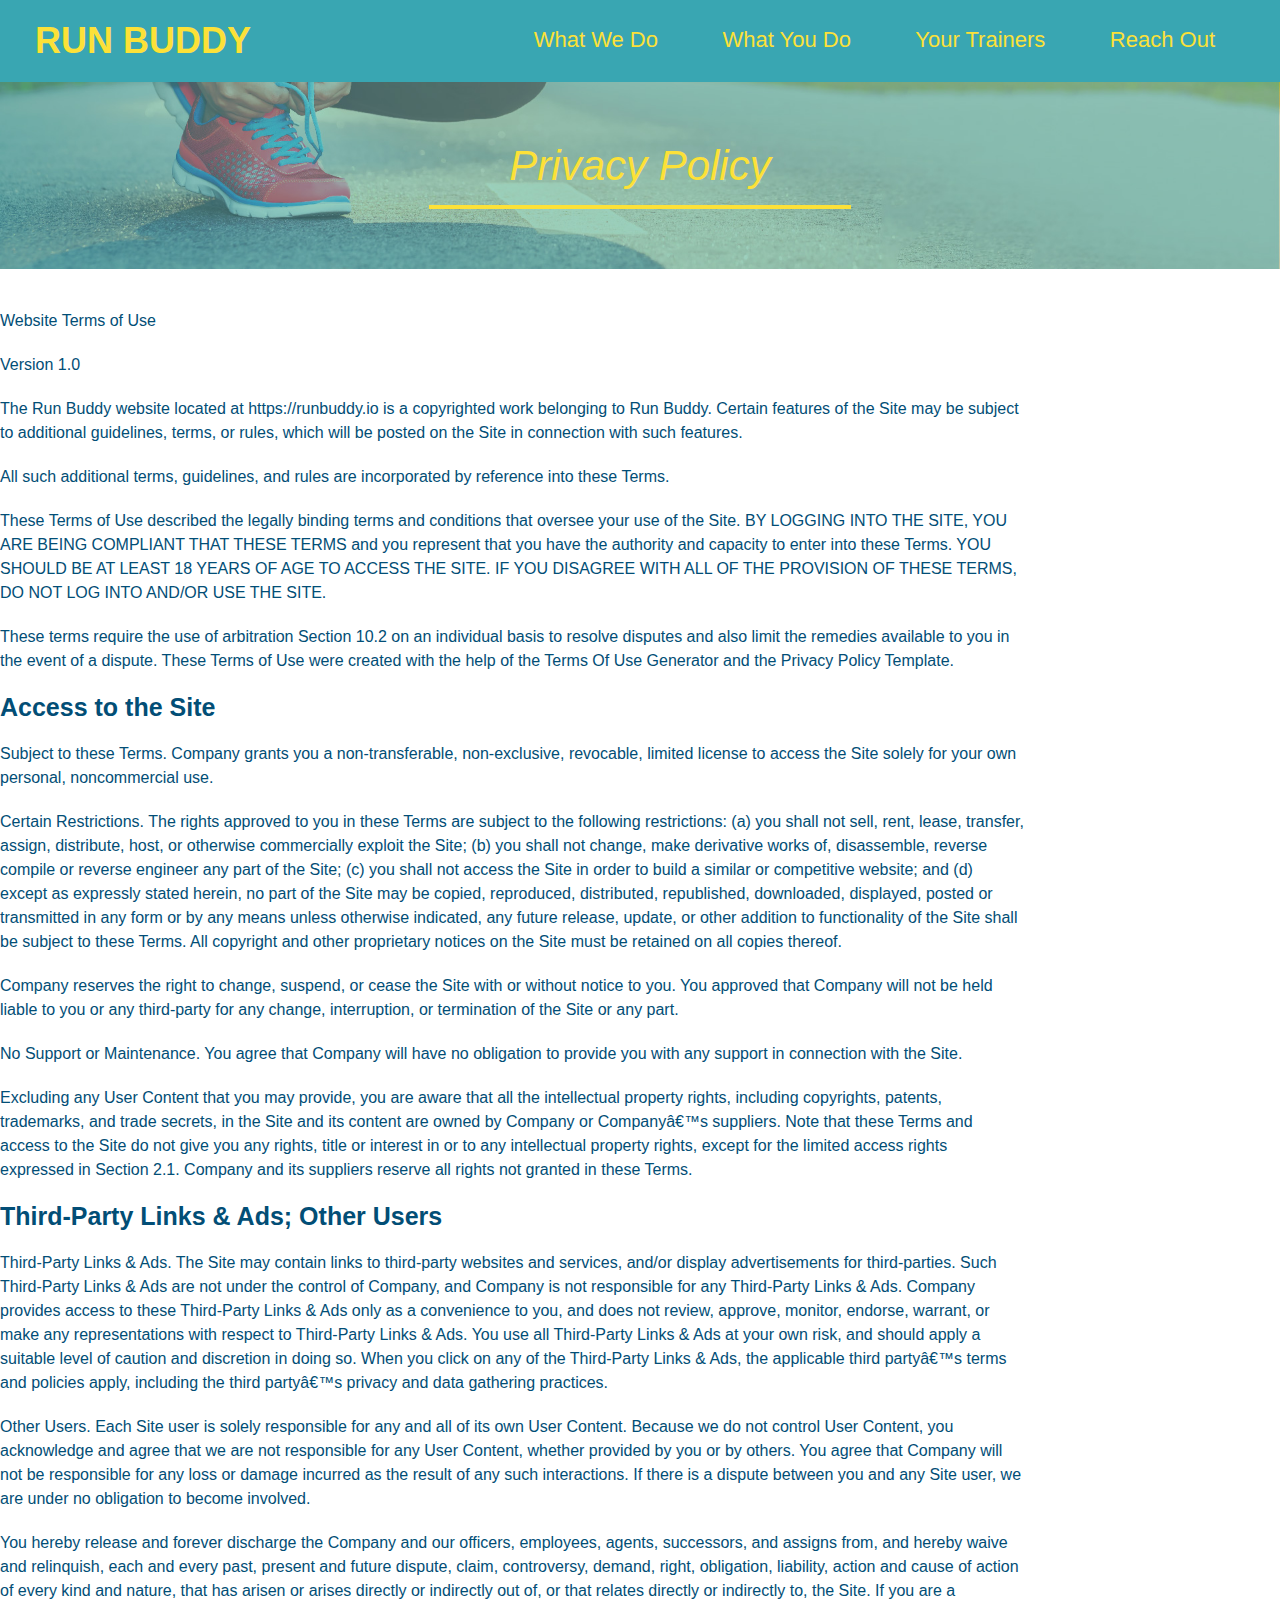
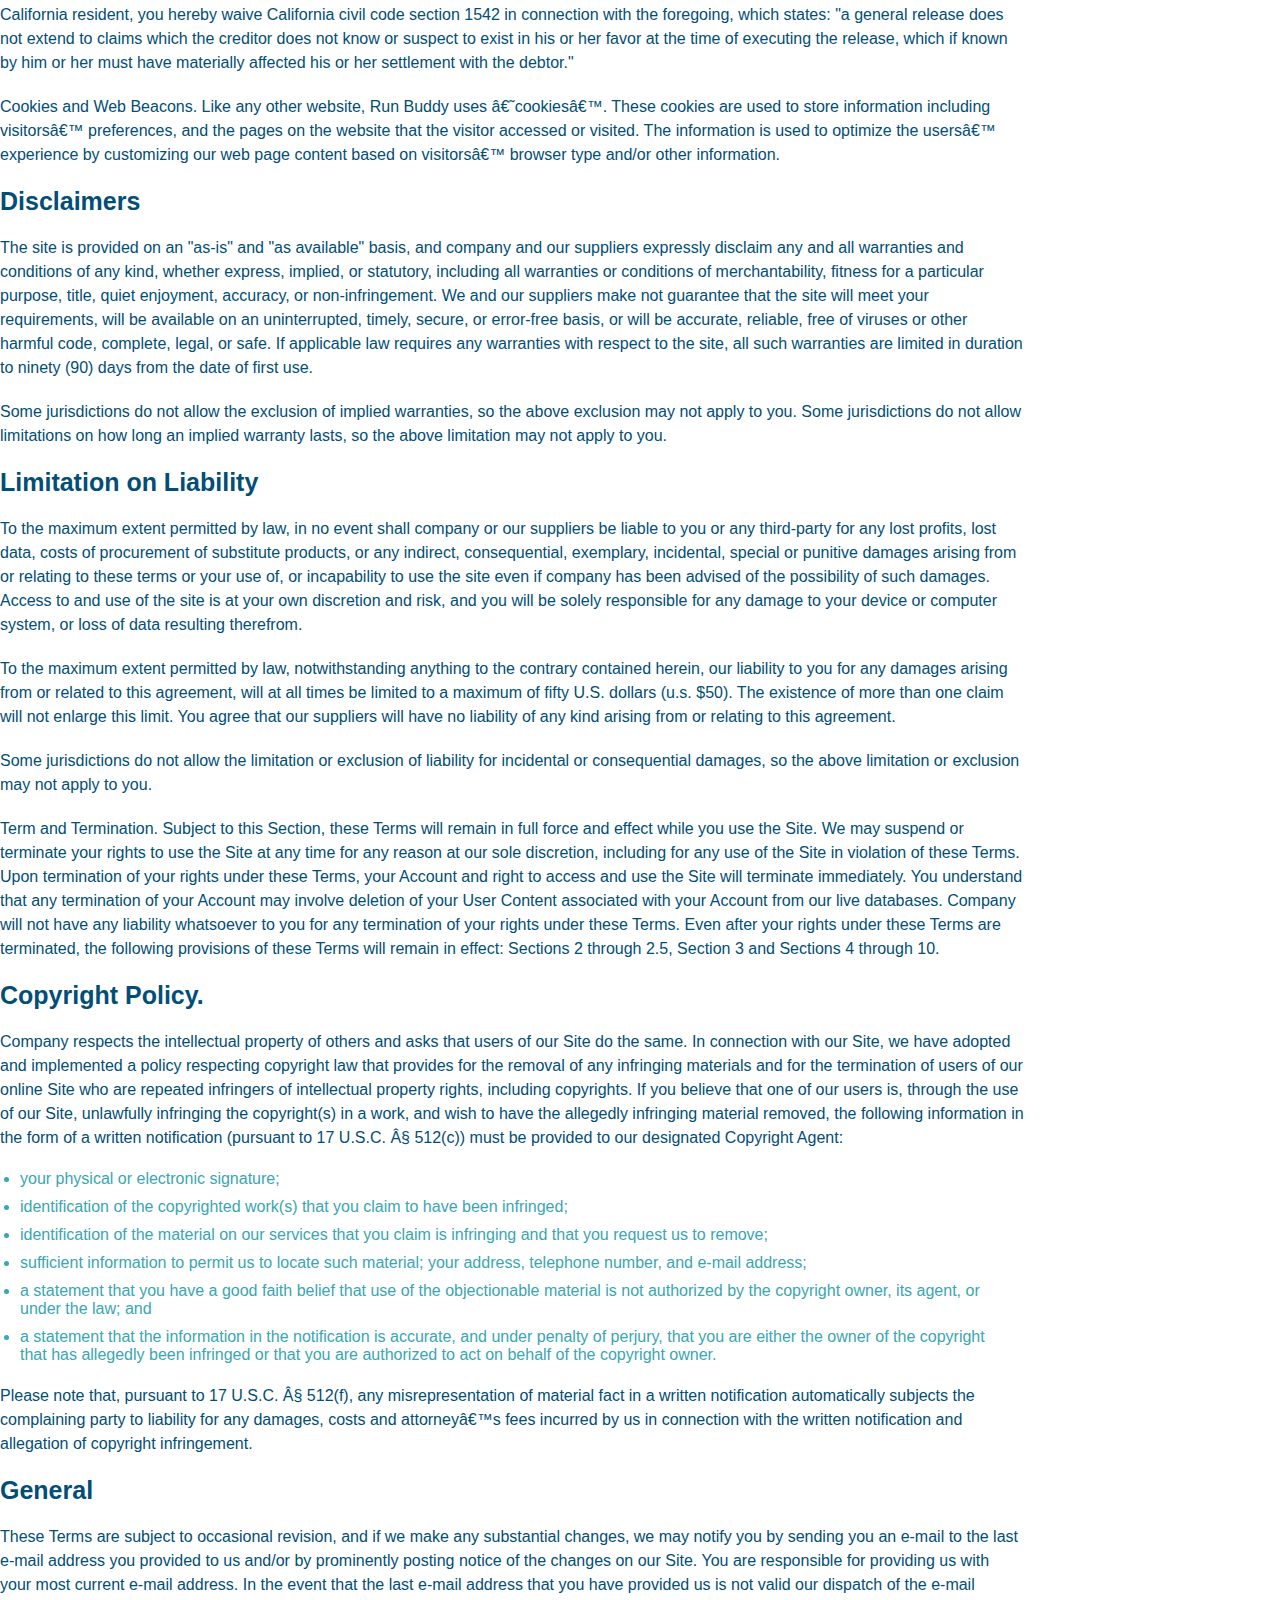
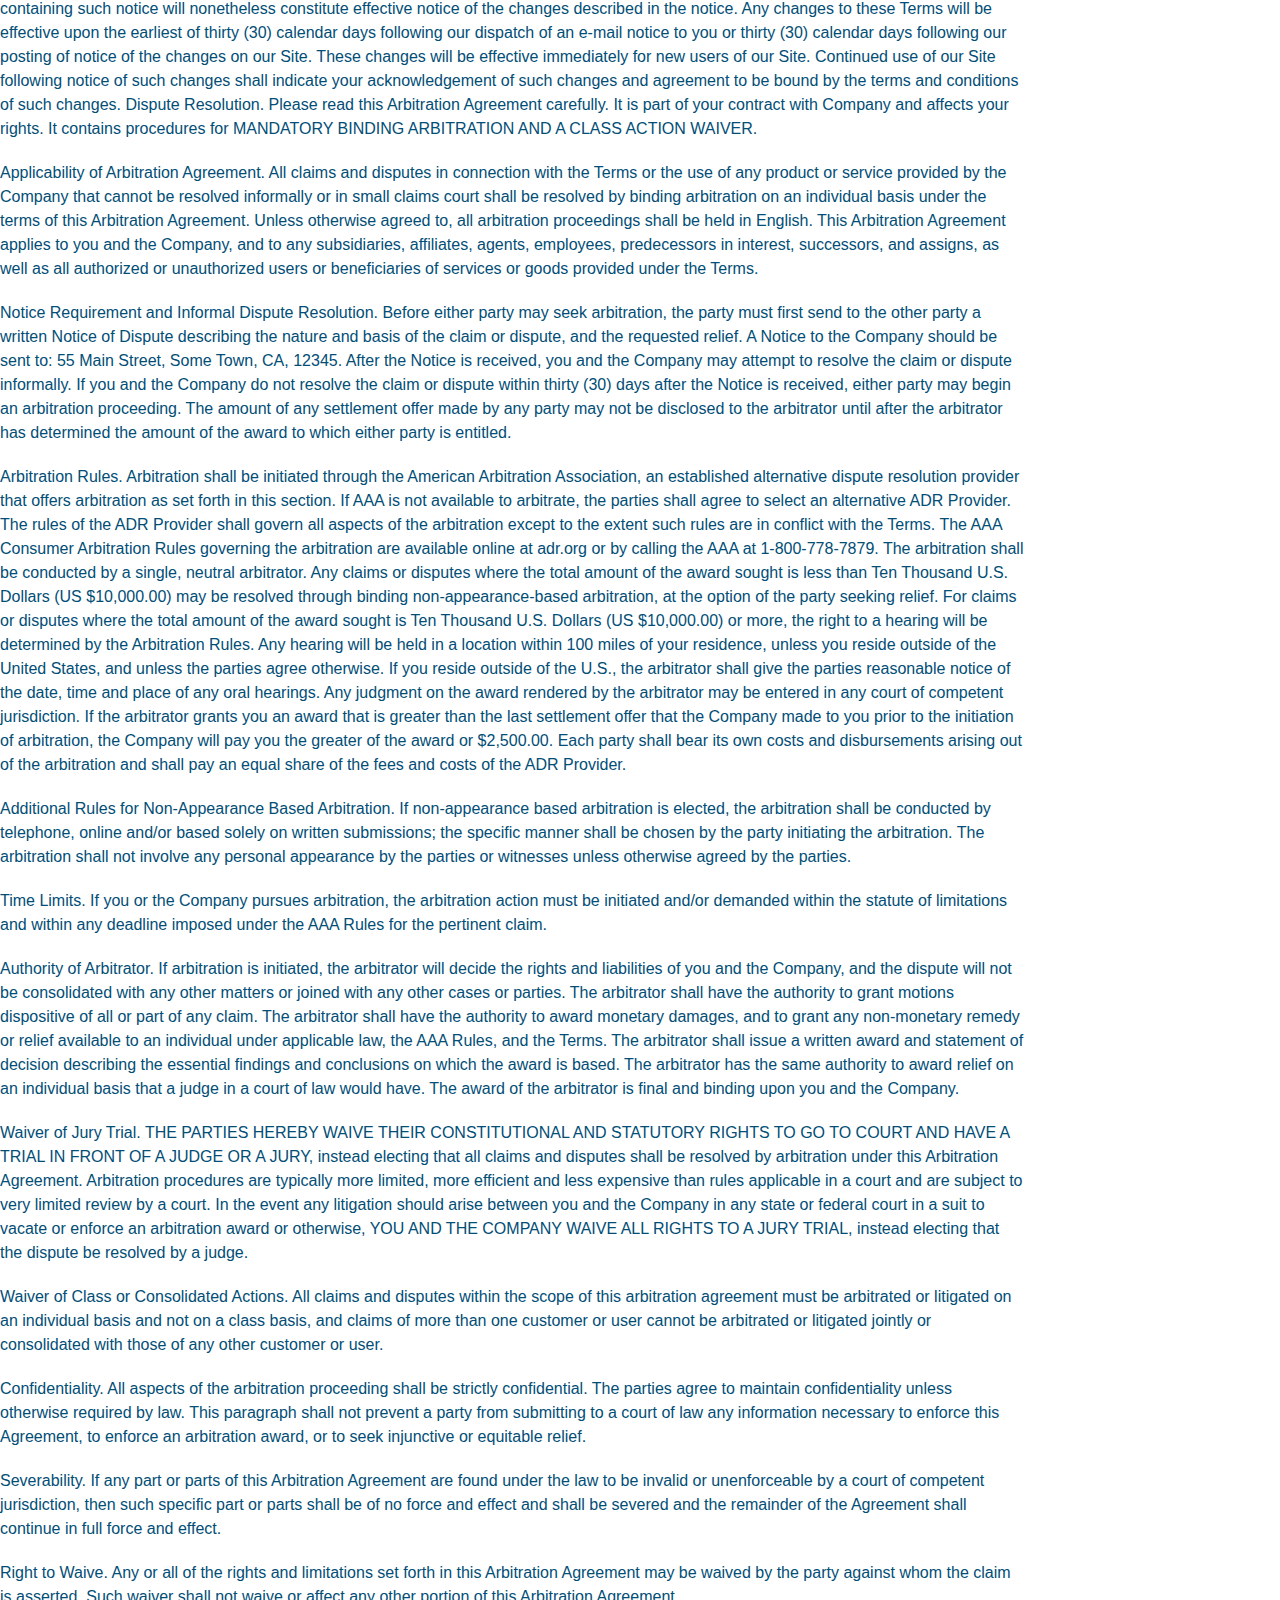
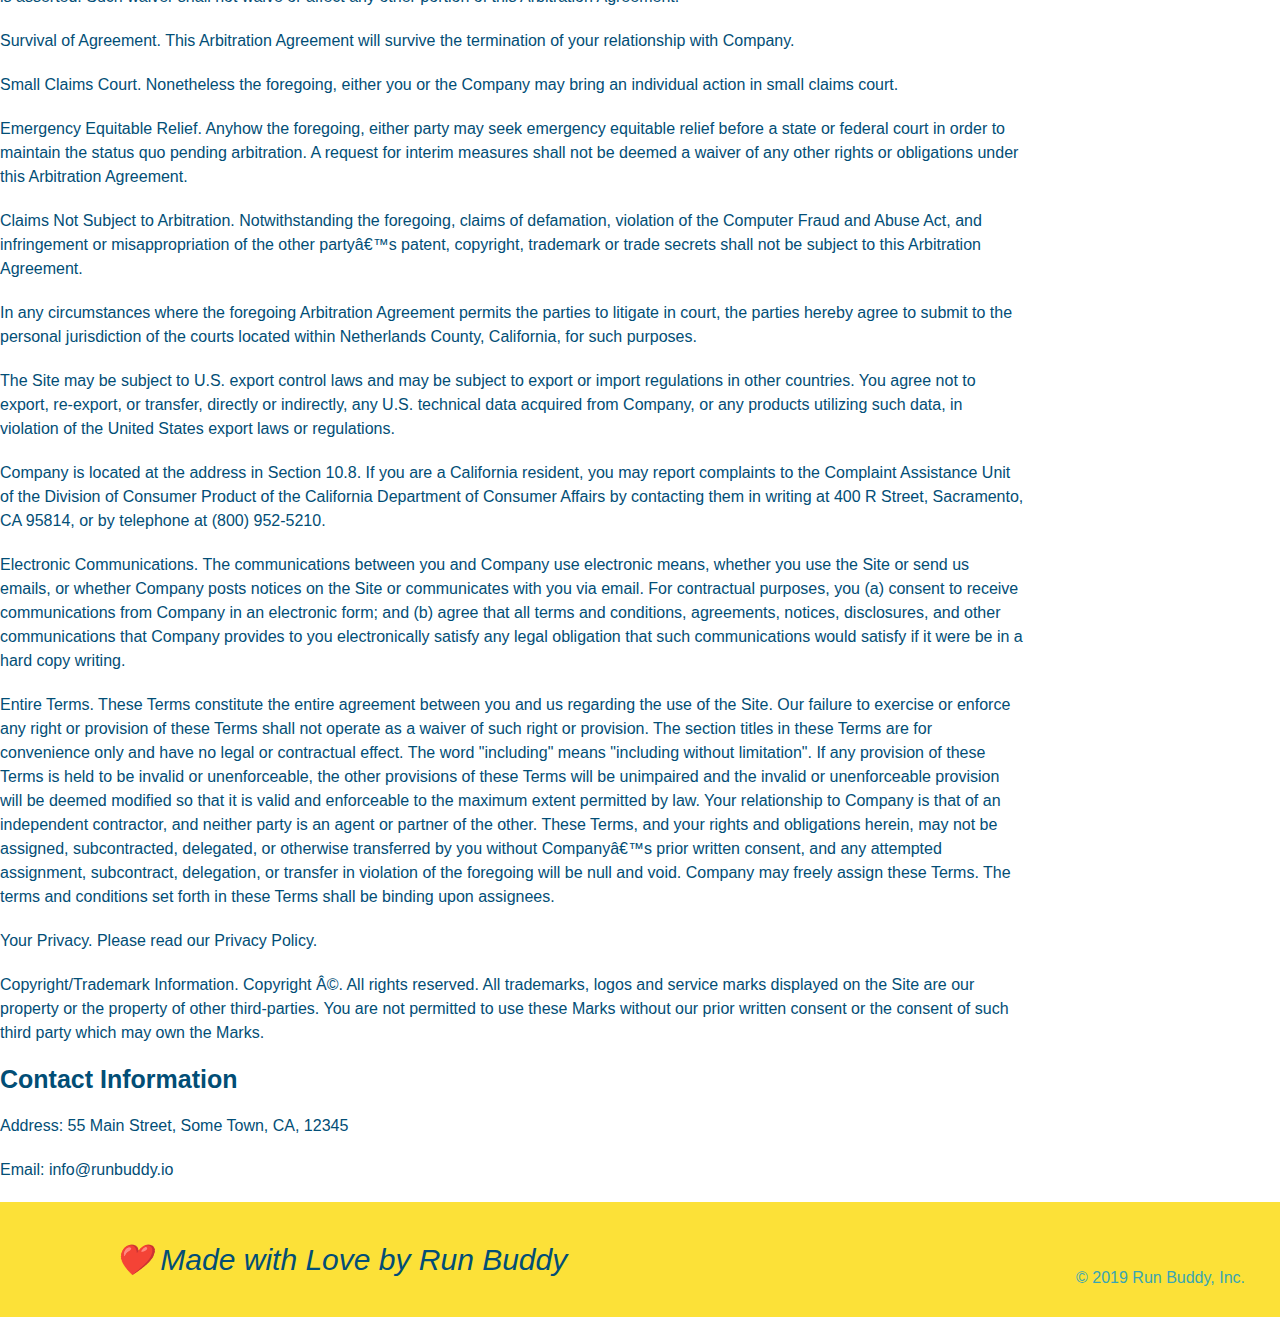
==== privacy-policy.html @ 930f4565 "privacy policy" ====
<!DOCTYPE html>
<html lang="en">
    <head>
        <Meta charset="UTF-8" />
        <title>Privacy Policy - Run Buddy</title>
    </head>
      <link rel="stylesheet" href="./assets/css/style.css" />
      <link rel="stylesheet" href="./assets/css/secondary-styles.css">
    <body>
   <!-- navigation -->
   <header>
    <h1>
        <a href="index.html">RUN BUDDY</a>
    </h1>
    <nav>
        <!-- unordered list element-->
        <ul>
            <!-- List item element-->
            <li>
                <!-- Anchor element -->
                <a href="./index.html#what-we-do">What We Do</a>
            </li>
            <li>
                <a href="./index.html#what-you-do">What You Do</a>
            </li>
            <li>
                <a href="./index.html#your-trainers">Your Trainers</a>
            </li>
            <li>
                <a href="./index.html#reach-out">Reach Out</a>
            </li>
        </ul>
    </nav>
    </header>
    <section class="hero hero-secondary">
        <h2 class="page-title">
            Privacy Policy
        </h2>
    </section>
    <article class="secondary-content">
        <p>
            Website Terms of Use
          </p>
    
          <p>
            Version 1.0
          </p>
    
          <p>
            The Run Buddy website located at https://runbuddy.io is a copyrighted work belonging to Run Buddy. Certain
            features of the Site may be subject to additional guidelines, terms, or rules, which will be posted on the Site
            in connection with such features.
          </p>
    
          <p>
            All such additional terms, guidelines, and rules are incorporated by reference into these Terms.
          </p>
    
          <p>
            These Terms of Use described the legally binding terms and conditions that oversee your use of the Site. BY
            LOGGING INTO THE SITE, YOU ARE BEING COMPLIANT THAT THESE TERMS and you represent that you have the authority
            and capacity to enter into these Terms. YOU SHOULD BE AT LEAST 18 YEARS OF AGE TO ACCESS THE SITE. IF YOU
            DISAGREE WITH ALL OF THE PROVISION OF THESE TERMS, DO NOT LOG INTO AND/OR USE THE SITE.
          </p>
    
          <p>
            These terms require the use of arbitration Section 10.2 on an individual basis to resolve disputes and also
            limit the remedies available to you in the event of a dispute. These Terms of Use were created with the help of
            the Terms Of Use Generator and the Privacy Policy Template.
          </p>
    
          <h3>
            Access to the Site
          </h3>
    
          <p>
            Subject to these Terms. Company grants you a non-transferable, non-exclusive, revocable, limited license to
            access the Site solely for your own personal, noncommercial use.
          </p>
    
          <p>
            Certain Restrictions. The rights approved to you in these Terms are subject to the following restrictions: (a)
            you shall not sell, rent, lease, transfer, assign, distribute, host, or otherwise commercially exploit the Site;
            (b) you shall not change, make derivative works of, disassemble, reverse compile or reverse engineer any part of
            the Site; (c) you shall not access the Site in order to build a similar or competitive website; and (d) except
            as expressly stated herein, no part of the Site may be copied, reproduced, distributed, republished, downloaded,
            displayed, posted or transmitted in any form or by any means unless otherwise indicated, any future release,
            update, or other addition to functionality of the Site shall be subject to these Terms. All copyright and other
            proprietary notices on the Site must be retained on all copies thereof.
          </p>
    
          <p>
            Company reserves the right to change, suspend, or cease the Site with or without notice to you. You approved
            that Company will not be held liable to you or any third-party for any change, interruption, or termination of
            the Site or any part.
          </p>
    
          <p>
            No Support or Maintenance. You agree that Company will have no obligation to provide you with any support in
            connection with the Site.
          </p>
    
          <p>
            Excluding any User Content that you may provide, you are aware that all the intellectual property rights,
            including copyrights, patents, trademarks, and trade secrets, in the Site and its content are owned by Company
            or Companyâ€™s suppliers. Note that these Terms and access to the Site do not give you any rights, title or
            interest in or to any intellectual property rights, except for the limited access rights expressed in Section
            2.1. Company and its suppliers reserve all rights not granted in these Terms.
          </p>
    
          <h3>
            Third-Party Links & Ads; Other Users
          </h3>
    
          <p>
            Third-Party Links & Ads. The Site may contain links to third-party websites and services, and/or display
            advertisements for third-parties. Such Third-Party Links & Ads are not under the control of Company, and Company
            is not responsible for any Third-Party Links & Ads. Company provides access to these Third-Party Links & Ads
            only as a convenience to you, and does not review, approve, monitor, endorse, warrant, or make any
            representations with respect to Third-Party Links & Ads. You use all Third-Party Links & Ads at your own risk,
            and should apply a suitable level of caution and discretion in doing so. When you click on any of the
            Third-Party Links & Ads, the applicable third partyâ€™s terms and policies apply, including the third partyâ€™s
            privacy and data gathering practices.
          </p>
    
          <p>
            Other Users. Each Site user is solely responsible for any and all of its own User Content. Because we do not
            control User Content, you acknowledge and agree that we are not responsible for any User Content, whether
            provided by you or by others. You agree that Company will not be responsible for any loss or damage incurred as
            the result of any such interactions. If there is a dispute between you and any Site user, we are under no
            obligation to become involved.
          </p>
    
          <p>
            You hereby release and forever discharge the Company and our officers, employees, agents, successors, and
            assigns from, and hereby waive and relinquish, each and every past, present and future dispute, claim,
            controversy, demand, right, obligation, liability, action and cause of action of every kind and nature, that has
            arisen or arises directly or indirectly out of, or that relates directly or indirectly to, the Site. If you are
            a California resident, you hereby waive California civil code section 1542 in connection with the foregoing,
            which states: "a general release does not extend to claims which the creditor does not know or suspect to exist
            in his or her favor at the time of executing the release, which if known by him or her must have materially
            affected his or her settlement with the debtor."
          </p>
    
          <p>
            Cookies and Web Beacons. Like any other website, Run Buddy uses â€˜cookiesâ€™. These cookies are used to store
            information including visitorsâ€™ preferences, and the pages on the website that the visitor accessed or visited.
            The information is used to optimize the usersâ€™ experience by customizing our web page content based on visitorsâ€™
            browser type and/or other information.
          </p>
    
          <h3>
            Disclaimers
          </h3>
    
          <p>
            The site is provided on an "as-is" and "as available" basis, and company and our suppliers expressly disclaim
            any and all warranties and conditions of any kind, whether express, implied, or statutory, including all
            warranties or conditions of merchantability, fitness for a particular purpose, title, quiet enjoyment, accuracy,
            or non-infringement. We and our suppliers make not guarantee that the site will meet your requirements, will be
            available on an uninterrupted, timely, secure, or error-free basis, or will be accurate, reliable, free of
            viruses or other harmful code, complete, legal, or safe. If applicable law requires any warranties with respect
            to the site, all such warranties are limited in duration to ninety (90) days from the date of first use.
          </p>
    
          <p>
            Some jurisdictions do not allow the exclusion of implied warranties, so the above exclusion may not apply to
            you. Some jurisdictions do not allow limitations on how long an implied warranty lasts, so the above limitation
            may not apply to you.
          </p>
    
          <h3>
            Limitation on Liability
          </h3>
    
          <p>
            To the maximum extent permitted by law, in no event shall company or our suppliers be liable to you or any
            third-party for any lost profits, lost data, costs of procurement of substitute products, or any indirect,
            consequential, exemplary, incidental, special or punitive damages arising from or relating to these terms or
            your use of, or incapability to use the site even if company has been advised of the possibility of such
            damages. Access to and use of the site is at your own discretion and risk, and you will be solely responsible
            for any damage to your device or computer system, or loss of data resulting therefrom.
          </p>
    
          <p>
            To the maximum extent permitted by law, notwithstanding anything to the contrary contained herein, our liability
            to you for any damages arising from or related to this agreement, will at all times be limited to a maximum of
            fifty U.S. dollars (u.s. $50). The existence of more than one claim will not enlarge this limit. You agree that
            our suppliers will have no liability of any kind arising from or relating to this agreement.
          </p>
    
          <p>
            Some jurisdictions do not allow the limitation or exclusion of liability for incidental or consequential
            damages, so the above limitation or exclusion may not apply to you.
          </p>
    
          <p>
            Term and Termination. Subject to this Section, these Terms will remain in full force and effect while you use
            the Site. We may suspend or terminate your rights to use the Site at any time for any reason at our sole
            discretion, including for any use of the Site in violation of these Terms. Upon termination of your rights under
            these Terms, your Account and right to access and use the Site will terminate immediately. You understand that
            any termination of your Account may involve deletion of your User Content associated with your Account from our
            live databases. Company will not have any liability whatsoever to you for any termination of your rights under
            these Terms. Even after your rights under these Terms are terminated, the following provisions of these Terms
            will remain in effect: Sections 2 through 2.5, Section 3 and Sections 4 through 10.
          </p>
    
          <h3>
            Copyright Policy.
          </h3>
    
          <p>
            Company respects the intellectual property of others and asks that users of our Site do the same. In connection
            with our Site, we have adopted and implemented a policy respecting copyright law that provides for the removal
            of any infringing materials and for the termination of users of our online Site who are repeated infringers of
            intellectual property rights, including copyrights. If you believe that one of our users is, through the use of
            our Site, unlawfully infringing the copyright(s) in a work, and wish to have the allegedly infringing material
            removed, the following information in the form of a written notification (pursuant to 17 U.S.C. Â§ 512(c)) must
            be provided to our designated Copyright Agent:
          </p>
    
          <ul>
            <li>
              your physical or electronic signature;
            </li>
            <li>
              identification of the copyrighted work(s) that you claim to have been infringed;
            </li>
            <li>
              identification of the material on our services that you claim is infringing and that you request us to remove;
            </li>
            <li>
              sufficient information to permit us to locate such material; your address, telephone number, and e-mail
              address;
            </li>
            <li>
              a statement that you have a good faith belief that use of the objectionable material is not authorized by the
              copyright owner, its agent, or under the law; and
            </li>
            <li>
              a statement that the information in the notification is accurate, and under penalty of perjury, that you are
              either the owner of the copyright that has allegedly been infringed or that you are authorized to act on
              behalf of the copyright owner.
            </li>
          </ul>
    
          <p>
            Please note that, pursuant to 17 U.S.C. Â§ 512(f), any misrepresentation of material fact in a written
            notification automatically subjects the complaining party to liability for any damages, costs and attorneyâ€™s
            fees incurred by us in connection with the written notification and allegation of copyright infringement.
          </p>
    
          <h3>
            General
          </h3>
    
          <p>
            These Terms are subject to occasional revision, and if we make any substantial changes, we may notify you by
            sending you an e-mail to the last e-mail address you provided to us and/or by prominently posting notice of the
            changes on our Site. You are responsible for providing us with your most current e-mail address. In the event
            that the last e-mail address that you have provided us is not valid our dispatch of the e-mail containing such
            notice will nonetheless constitute effective notice of the changes described in the notice. Any changes to these
            Terms will be effective upon the earliest of thirty (30) calendar days following our dispatch of an e-mail
            notice to you or thirty (30) calendar days following our posting of notice of the changes on our Site. These
            changes will be effective immediately for new users of our Site. Continued use of our Site following notice of
            such changes shall indicate your acknowledgement of such changes and agreement to be bound by the terms and
            conditions of such changes. Dispute Resolution. Please read this Arbitration Agreement carefully. It is part of
            your contract with Company and affects your rights. It contains procedures for MANDATORY BINDING ARBITRATION AND
            A CLASS ACTION WAIVER.
          </p>
    
          <p>
            Applicability of Arbitration Agreement. All claims and disputes in connection with the Terms or the use of any
            product or service provided by the Company that cannot be resolved informally or in small claims court shall be
            resolved by binding arbitration on an individual basis under the terms of this Arbitration Agreement. Unless
            otherwise agreed to, all arbitration proceedings shall be held in English. This Arbitration Agreement applies to
            you and the Company, and to any subsidiaries, affiliates, agents, employees, predecessors in interest,
            successors, and assigns, as well as all authorized or unauthorized users or beneficiaries of services or goods
            provided under the Terms.
          </p>
    
          <p>
            Notice Requirement and Informal Dispute Resolution. Before either party may seek arbitration, the party must
            first send to the other party a written Notice of Dispute describing the nature and basis of the claim or
            dispute, and the requested relief. A Notice to the Company should be sent to: 55 Main Street, Some Town, CA,
            12345. After the Notice is received, you and the Company may attempt to resolve the claim or dispute informally.
            If you and the Company do not resolve the claim or dispute within thirty (30) days after the Notice is received,
            either party may begin an arbitration proceeding. The amount of any settlement offer made by any party may not
            be disclosed to the arbitrator until after the arbitrator has determined the amount of the award to which either
            party is entitled.
          </p>
    
          <p>
            Arbitration Rules. Arbitration shall be initiated through the American Arbitration Association, an established
            alternative dispute resolution provider that offers arbitration as set forth in this section. If AAA is not
            available to arbitrate, the parties shall agree to select an alternative ADR Provider. The rules of the ADR
            Provider shall govern all aspects of the arbitration except to the extent such rules are in conflict with the
            Terms. The AAA Consumer Arbitration Rules governing the arbitration are available online at adr.org or by
            calling the AAA at 1-800-778-7879. The arbitration shall be conducted by a single, neutral arbitrator. Any
            claims or disputes where the total amount of the award sought is less than Ten Thousand U.S. Dollars (US
            $10,000.00) may be resolved through binding non-appearance-based arbitration, at the option of the party seeking
            relief. For claims or disputes where the total amount of the award sought is Ten Thousand U.S. Dollars (US
            $10,000.00) or more, the right to a hearing will be determined by the Arbitration Rules. Any hearing will be
            held in a location within 100 miles of your residence, unless you reside outside of the United States, and
            unless the parties agree otherwise. If you reside outside of the U.S., the arbitrator shall give the parties
            reasonable notice of the date, time and place of any oral hearings. Any judgment on the award rendered by the
            arbitrator may be entered in any court of competent jurisdiction. If the arbitrator grants you an award that is
            greater than the last settlement offer that the Company made to you prior to the initiation of arbitration, the
            Company will pay you the greater of the award or $2,500.00. Each party shall bear its own costs and
            disbursements arising out of the arbitration and shall pay an equal share of the fees and costs of the ADR
            Provider.
          </p>
    
          <p>
            Additional Rules for Non-Appearance Based Arbitration. If non-appearance based arbitration is elected, the
            arbitration shall be conducted by telephone, online and/or based solely on written submissions; the specific
            manner shall be chosen by the party initiating the arbitration. The arbitration shall not involve any personal
            appearance by the parties or witnesses unless otherwise agreed by the parties.
          </p>
    
          <p>
            Time Limits. If you or the Company pursues arbitration, the arbitration action must be initiated and/or demanded
            within the statute of limitations and within any deadline imposed under the AAA Rules for the pertinent claim.
          </p>
    
          <p>
            Authority of Arbitrator. If arbitration is initiated, the arbitrator will decide the rights and liabilities of
            you and the Company, and the dispute will not be consolidated with any other matters or joined with any other
            cases or parties. The arbitrator shall have the authority to grant motions dispositive of all or part of any
            claim. The arbitrator shall have the authority to award monetary damages, and to grant any non-monetary remedy
            or relief available to an individual under applicable law, the AAA Rules, and the Terms. The arbitrator shall
            issue a written award and statement of decision describing the essential findings and conclusions on which the
            award is based. The arbitrator has the same authority to award relief on an individual basis that a judge in a
            court of law would have. The award of the arbitrator is final and binding upon you and the Company.
          </p>
    
          <p>
            Waiver of Jury Trial. THE PARTIES HEREBY WAIVE THEIR CONSTITUTIONAL AND STATUTORY RIGHTS TO GO TO COURT AND HAVE
            A TRIAL IN FRONT OF A JUDGE OR A JURY, instead electing that all claims and disputes shall be resolved by
            arbitration under this Arbitration Agreement. Arbitration procedures are typically more limited, more efficient
            and less expensive than rules applicable in a court and are subject to very limited review by a court. In the
            event any litigation should arise between you and the Company in any state or federal court in a suit to vacate
            or enforce an arbitration award or otherwise, YOU AND THE COMPANY WAIVE ALL RIGHTS TO A JURY TRIAL, instead
            electing that the dispute be resolved by a judge.
          </p>
    
          <p>
            Waiver of Class or Consolidated Actions. All claims and disputes within the scope of this arbitration agreement
            must be arbitrated or litigated on an individual basis and not on a class basis, and claims of more than one
            customer or user cannot be arbitrated or litigated jointly or consolidated with those of any other customer or
            user.
          </p>
    
          <p>
            Confidentiality. All aspects of the arbitration proceeding shall be strictly confidential. The parties agree to
            maintain confidentiality unless otherwise required by law. This paragraph shall not prevent a party from
            submitting to a court of law any information necessary to enforce this Agreement, to enforce an arbitration
            award, or to seek injunctive or equitable relief.
          </p>
    
          <p>
            Severability. If any part or parts of this Arbitration Agreement are found under the law to be invalid or
            unenforceable by a court of competent jurisdiction, then such specific part or parts shall be of no force and
            effect and shall be severed and the remainder of the Agreement shall continue in full force and effect.
          </p>
    
          <p>
            Right to Waive. Any or all of the rights and limitations set forth in this Arbitration Agreement may be waived
            by the party against whom the claim is asserted. Such waiver shall not waive or affect any other portion of this
            Arbitration Agreement.
          </p>
    
          <p>
            Survival of Agreement. This Arbitration Agreement will survive the termination of your relationship with
            Company.
          </p>
    
          <p>
            Small Claims Court. Nonetheless the foregoing, either you or the Company may bring an individual action in small
            claims court.
          </p>
    
          <p>
            Emergency Equitable Relief. Anyhow the foregoing, either party may seek emergency equitable relief before a
            state or federal court in order to maintain the status quo pending arbitration. A request for interim measures
            shall not be deemed a waiver of any other rights or obligations under this Arbitration Agreement.
          </p>
    
          <p>
            Claims Not Subject to Arbitration. Notwithstanding the foregoing, claims of defamation, violation of the
            Computer Fraud and Abuse Act, and infringement or misappropriation of the other partyâ€™s patent, copyright,
            trademark or trade secrets shall not be subject to this Arbitration Agreement.
          </p>
    
          <p>
            In any circumstances where the foregoing Arbitration Agreement permits the parties to litigate in court, the
            parties hereby agree to submit to the personal jurisdiction of the courts located within Netherlands County,
            California, for such purposes.
          </p>
    
          <p>
            The Site may be subject to U.S. export control laws and may be subject to export or import regulations in other
            countries. You agree not to export, re-export, or transfer, directly or indirectly, any U.S. technical data
            acquired from Company, or any products utilizing such data, in violation of the United States export laws or
            regulations.
          </p>
    
          <p>
            Company is located at the address in Section 10.8. If you are a California resident, you may report complaints
            to the Complaint Assistance Unit of the Division of Consumer Product of the California Department of Consumer
            Affairs by contacting them in writing at 400 R Street, Sacramento, CA 95814, or by telephone at (800) 952-5210.
          </p>
    
          <p>
            Electronic Communications. The communications between you and Company use electronic means, whether you use the
            Site or send us emails, or whether Company posts notices on the Site or communicates with you via email. For
            contractual purposes, you (a) consent to receive communications from Company in an electronic form; and (b)
            agree that all terms and conditions, agreements, notices, disclosures, and other communications that Company
            provides to you electronically satisfy any legal obligation that such communications would satisfy if it were be
            in a hard copy writing.
          </p>
    
          <p>
            Entire Terms. These Terms constitute the entire agreement between you and us regarding the use of the Site. Our
            failure to exercise or enforce any right or provision of these Terms shall not operate as a waiver of such right
            or provision. The section titles in these Terms are for convenience only and have no legal or contractual
            effect. The word "including" means "including without limitation". If any provision of these Terms is held to be
            invalid or unenforceable, the other provisions of these Terms will be unimpaired and the invalid or
            unenforceable provision will be deemed modified so that it is valid and enforceable to the maximum extent
            permitted by law. Your relationship to Company is that of an independent contractor, and neither party is an
            agent or partner of the other. These Terms, and your rights and obligations herein, may not be assigned,
            subcontracted, delegated, or otherwise transferred by you without Companyâ€™s prior written consent, and any
            attempted assignment, subcontract, delegation, or transfer in violation of the foregoing will be null and void.
            Company may freely assign these Terms. The terms and conditions set forth in these Terms shall be binding upon
            assignees.
          </p>
    
          <p>
            Your Privacy. Please read our Privacy Policy.
          </p>
    
          <p>
            Copyright/Trademark Information. Copyright Â©. All rights reserved. All trademarks, logos and service marks
            displayed on the Site are our property or the property of other third-parties. You are not permitted to use
            these Marks without our prior written consent or the consent of such third party which may own the Marks.
          </p>
    
          <h3>
            Contact Information
          </h3>
    
          <p>
            Address: 55 Main Street, Some Town, CA, 12345
          </p>
    
          <p>
            Email: info@runbuddy.io
          </p>
    </article>
     <!-- footer -->
     <footer>
        <h2>❤️ Made with Love by Run Buddy</h2>
        <div>
            <br />
            &copy; 2019 Run Buddy, Inc.
          </div>
    </footer>
    </body>
</html>
---- assets/css/style.css ----
* {
    margin: 0;
    padding: 0;
    box-sizing: border-box;
  }
body {
    /*body text color */
    color: #39a6b2;
    font-family: Helvetica, Arial, sans-serif;
  }
  /* apply styles to <header> */
header {
    padding: 20px 35px;
    background-color: #39a6b2;
  }
  header h1 {
    font-weight: bold;
    font-size: 36px;
    color: #fce138;
    margin: 0;
    display: inline;
  }
  
  header a {
    color: #fce138;
    text-decoration: none;
    color: #fce138;
  }
  header nav {
    float: right;
    margin: 7px 0;
  }
  header nav ul li {
    display: inline;
  }
  header nav ul li a {
    margin: 0 30px;
    font-weight: lighter;
    font-size: 22px;
  }
  footer {
    background: #fce138;
    width: 100%;
    padding: 40px 35px;
  }
  footer h2 {
    display: inline;
    color: #024e76;
    font-size: 30px;
    margin: 0;
  }
  footer div {
    float: right;
    line-height: 1.5;
    text-align: right;
  }
  footer a {
    color: #024e76;
  }
  section {
    padding: 60px;
  }
  /* Hero Style Start */
.hero {
  background-image: url("../images/hero-bg.jpeg");
  height: 600px;
  background-size: cover;
  background-position: center;
  position: relative;
}
.hero-form {
  background-color: #fce138;
  padding: 20px;
  width: 500px;
  color: #024e76;
  border: solid 3pix #024e76;
  position: absolute;
  bottom: 0px;
  right: 0px;
}
.hero-form h3 {
  font-size: 24px;
  margin: 0;
}
.hero-form p {
  margin: 5px 0 15px 0;
}
.form-input {
  border: 1px solid #024e76;
  display: block;
  padding: 7px 15px;
  font-size: 16px;
  color: #024e76;
  width: 100%;
  margin-bottom: 15px;
}
.hero-form label {
  margin: 0 5px;
}
.hero-form button {
  color: #fce138;
  background-color: #024e76;
  border: none;
  padding: 10px 20px;
  font-size: 16px;
}
/* HERO STYLES END */
.intro {
  text-align: center;
}
.intro p {
  line-height: 1.7;
  color: #39a6b2;
  width: 80%;
font-size: 20px;
margin: 0 auto;
}
.steps {
  text-align: center;
  background: #fce138;
}
.section-title {
  font-size: 55px;
  color: #024e76;
  margin-bottom: 35px;
  padding: 0 100px 20px 100px;
  display: inline-block;
  border-bottom: 3px solid;
}

.primary-border {
  border-color: #fce138;
}

.secondary-border {
  border-color: #39a6b2;
}
.steps div {
  margin-bottom: 80px;
}
.steps img {
  width: 15%;
  margin: 10px 0;
}
.steps h3 {
  color: #024e76;
  font-size: 46px;
  margin-top: 10px;
}
.steps p {
  color: #39a6b2;
  font-size: 23px;
}
.steps span{
  font-size: 38px;
}
.trainers {
  text-align: center;
}
.trainer {
  width: 900px;
  margin: 0 auto 30px auto;
  background: #024e76;
  color: #fce138;
  overflow: auto;
}
.trainer img {
  width: 35%;
  float: left;
}
.trainer-bio {
  padding: 35px;
  float: left;
  width: 65%;
}
.text-left {
  text-align: left;
}
.text-right {
  text-align: right;
}
.trainer-bio h3 {
  font-size: 32px;
  margin-bottom: 8px;

}
.trainer-bio h4 {
  font-weight: lighter;
  font-size: 26px;
  margin-bottom: 25px;
}
.trainer-bio p {
  font-size: 17px;
  line-height: 1.3;
}
/* REACH OUT STYLES START */
.contact {
  text-align: center;
  background-color: #024e76;
}
.contact h2 {
  color: #fce138;
}
.contact-info iframe {
  width: 400px;
  height: 400px;
}
.contact-info div {
  width: 410px;
  display: inline-block;
  vertical-align: top;
  text-align: left;
  margin: 30px 0 0 60px;
  color: white;
}
.contact-info h3 {
  color: #fce138;
  font-size: 32px;
}
.contact-info p, .contact-info address {
  margin: 20px 0;
  line-height: 1.5;
  font-size: 20px;
  font-style: normal;
}
.contact-info a {
  color: #fce138;
}
/* REACH OUT STYLES END */
---- assets/css/secondary-styles.css ----
.hero {
    background-position: bottom;
    height: auto;
    text-align: center;
    margin-bottom: 40px;
}
.page-title {
    color: #fce138;
}
    h2 {
    display: inline-block;
    border-bottom: 4px solid #fce138;
    padding: 0 80px 15px 80px;
    font-weight: normal;
    font-size: 42px;
    font-style: italic;
}
.secondary-content {
    width: 80%;
    margin:0;
    color: #024e76;
}
.secondary-content h3 {
    font-size: 25px;
    margin: 20px 0;
}
.secondary-content p {
    font-size: 16px;
    line-height: 1.5;
    margin: 20px 0;
}
.secondary-content ul{
    margin: 15px 20px;
}
.secondary-content li {
    color: #39a6b2;
    margin: 10px 0;
}
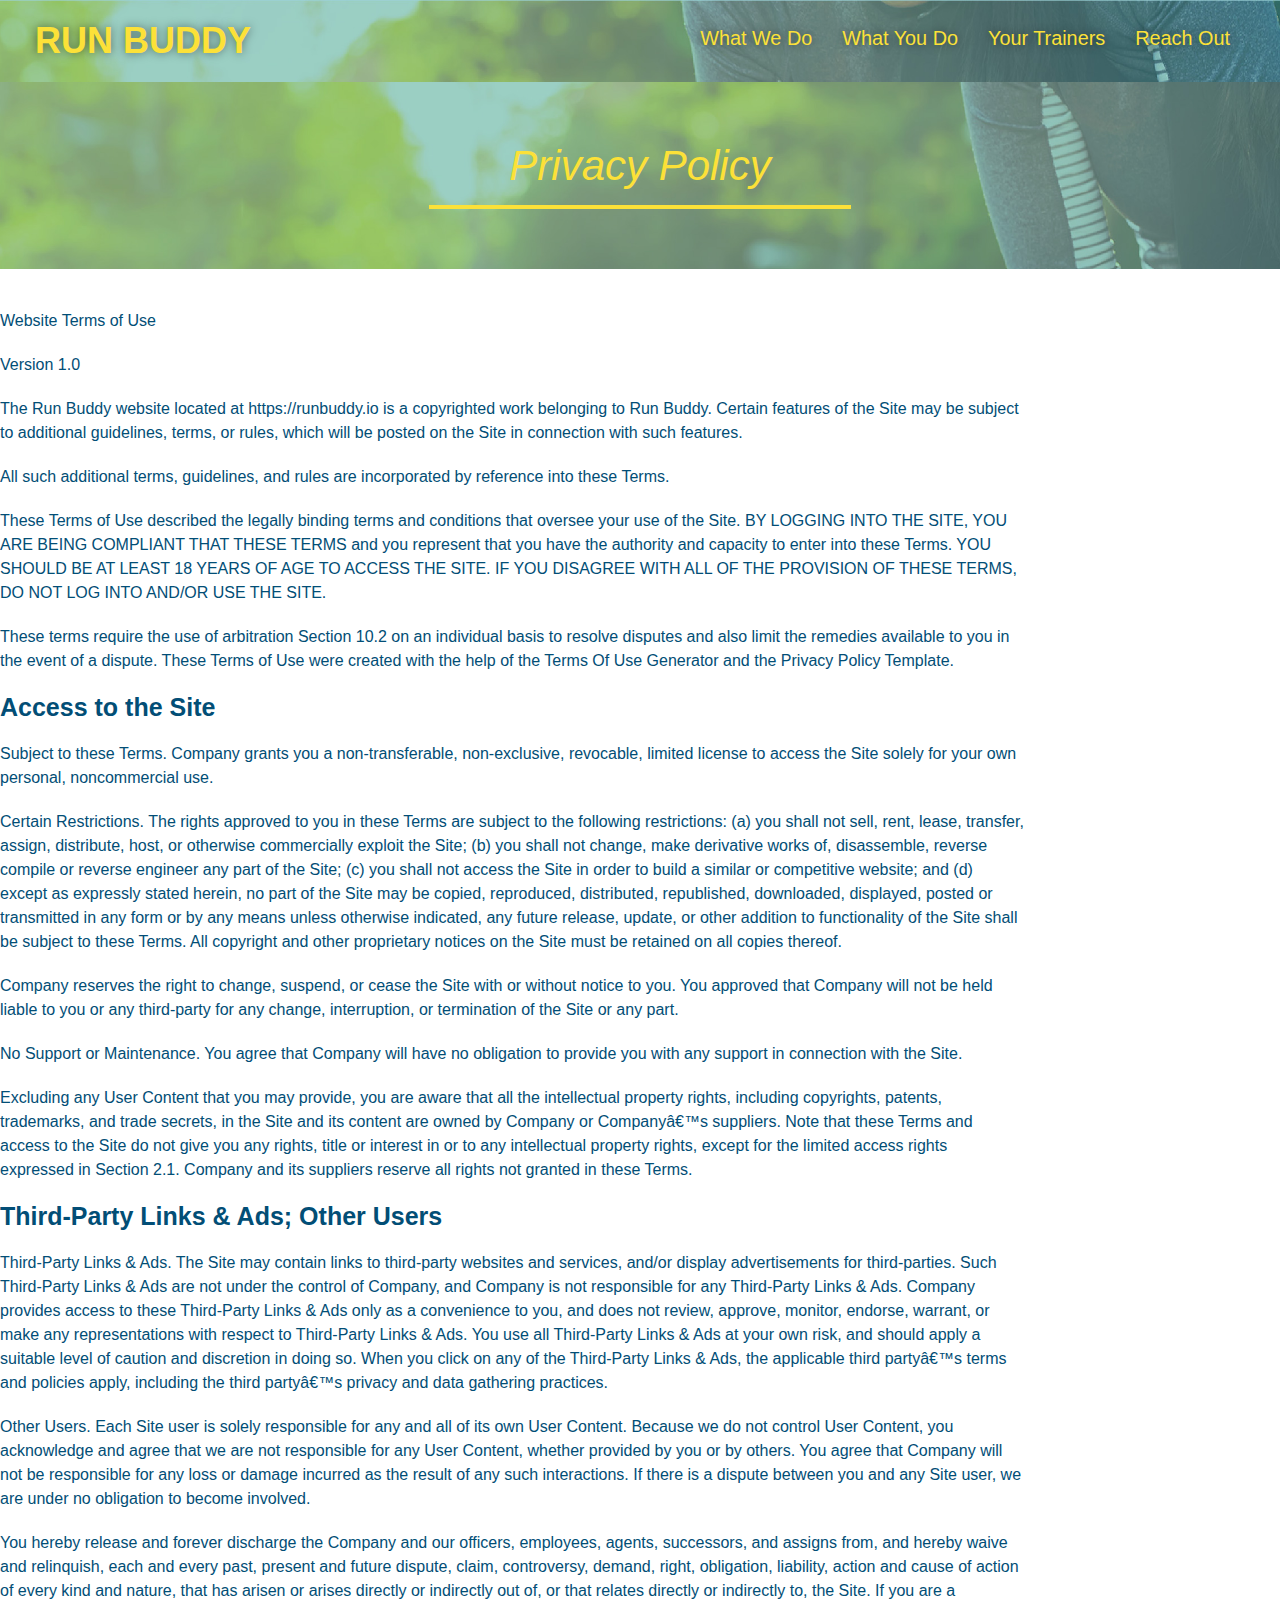
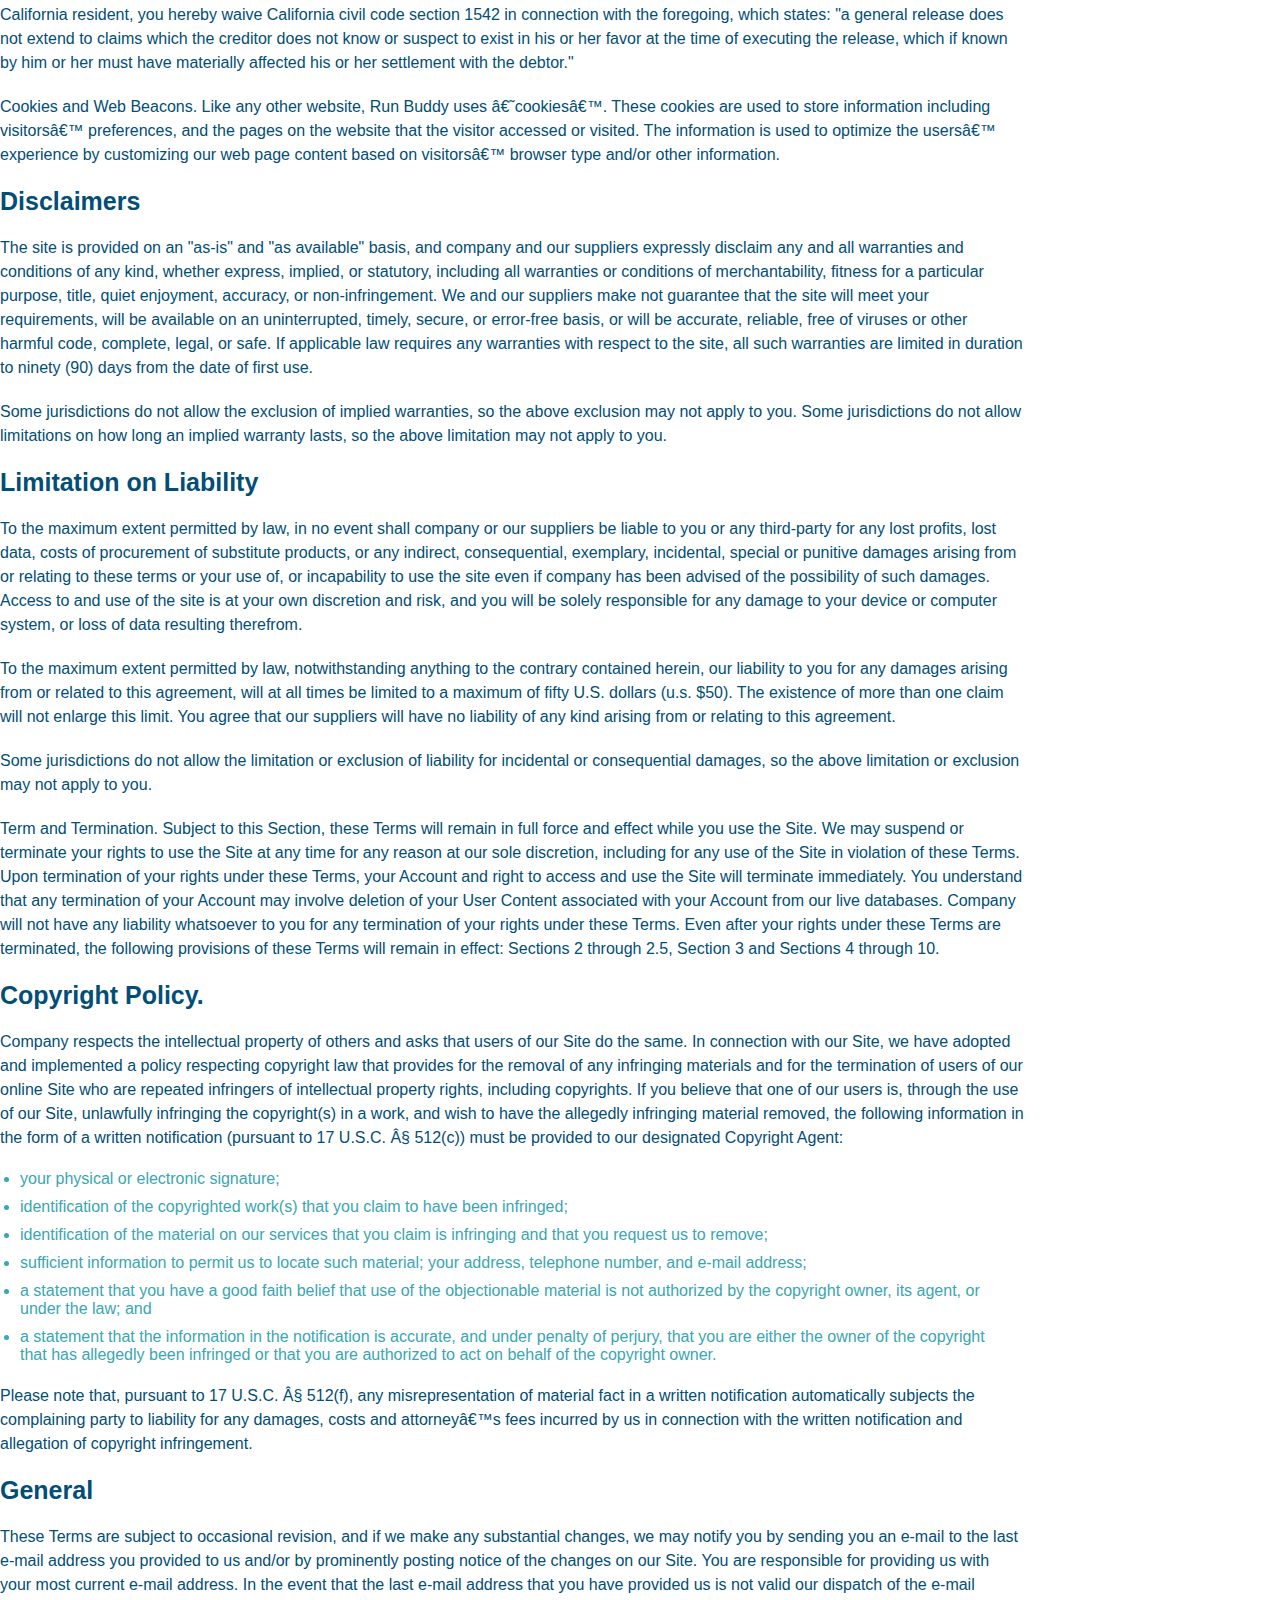
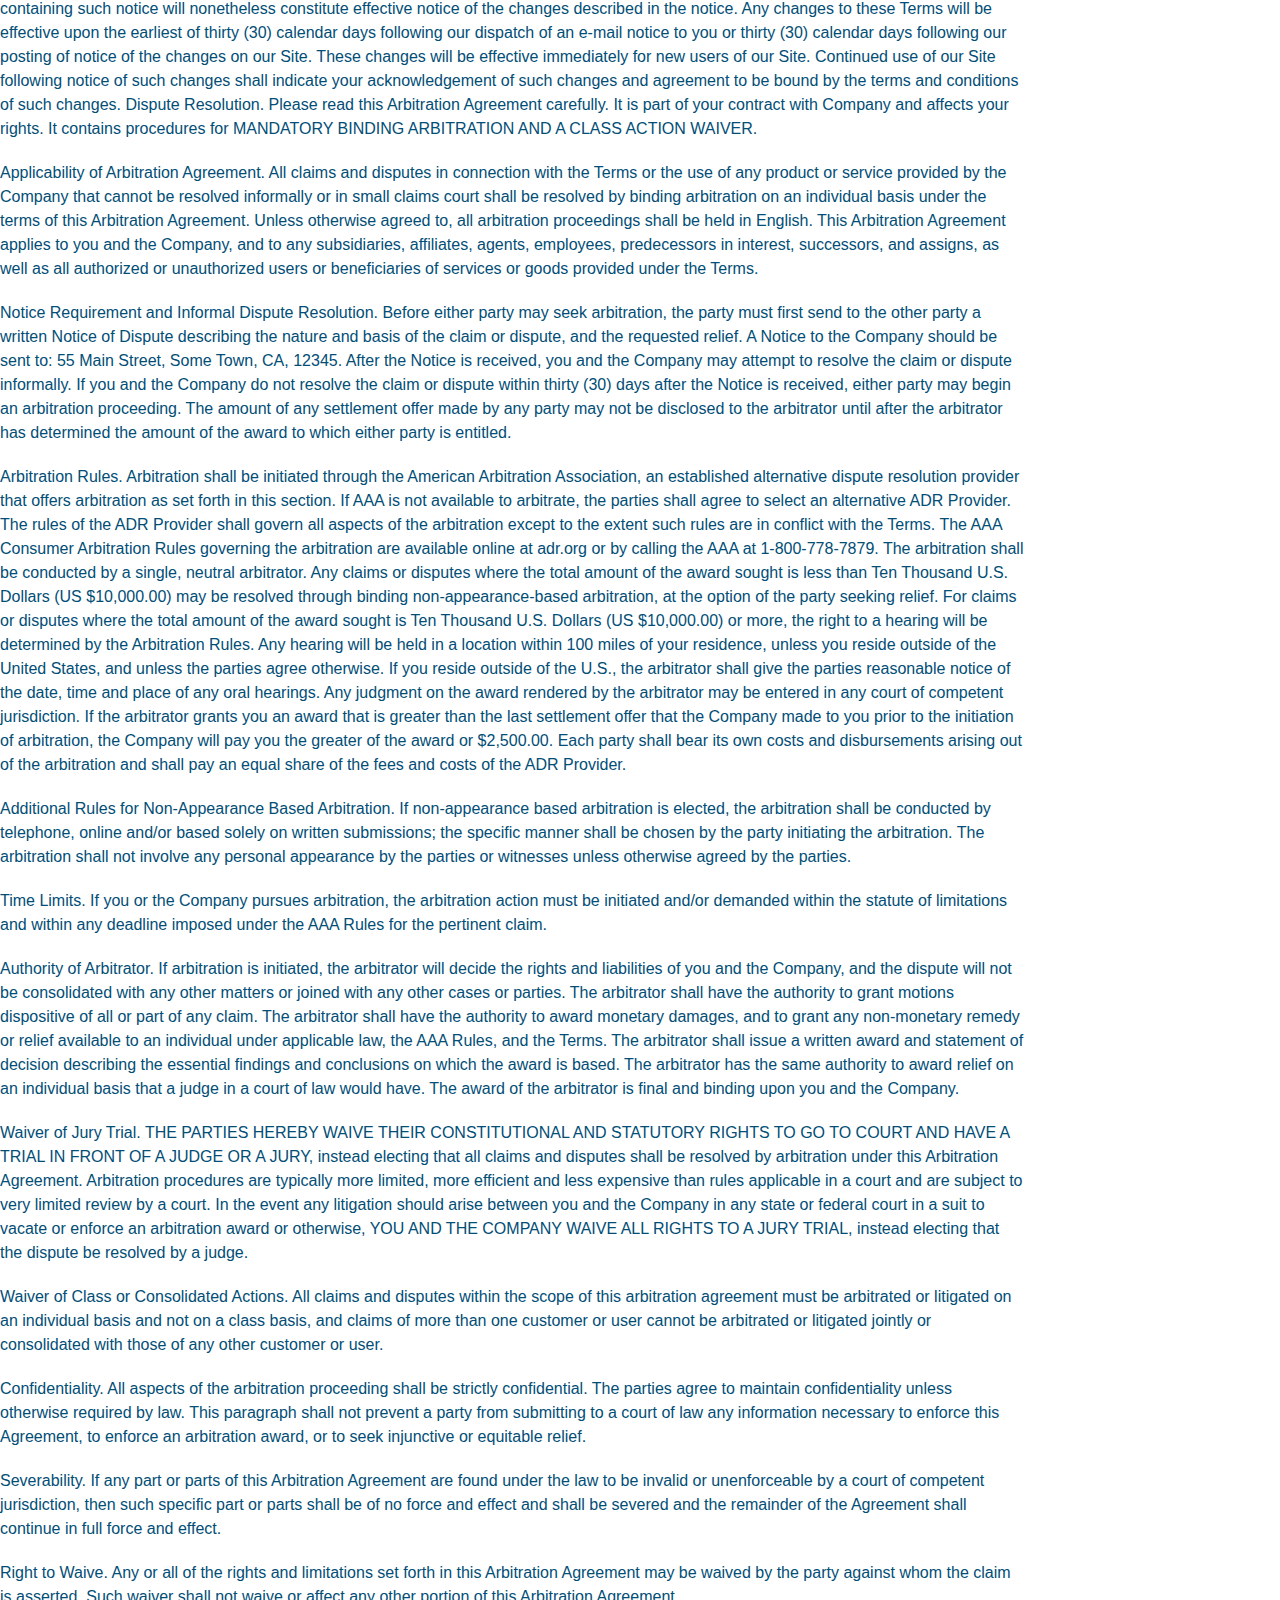
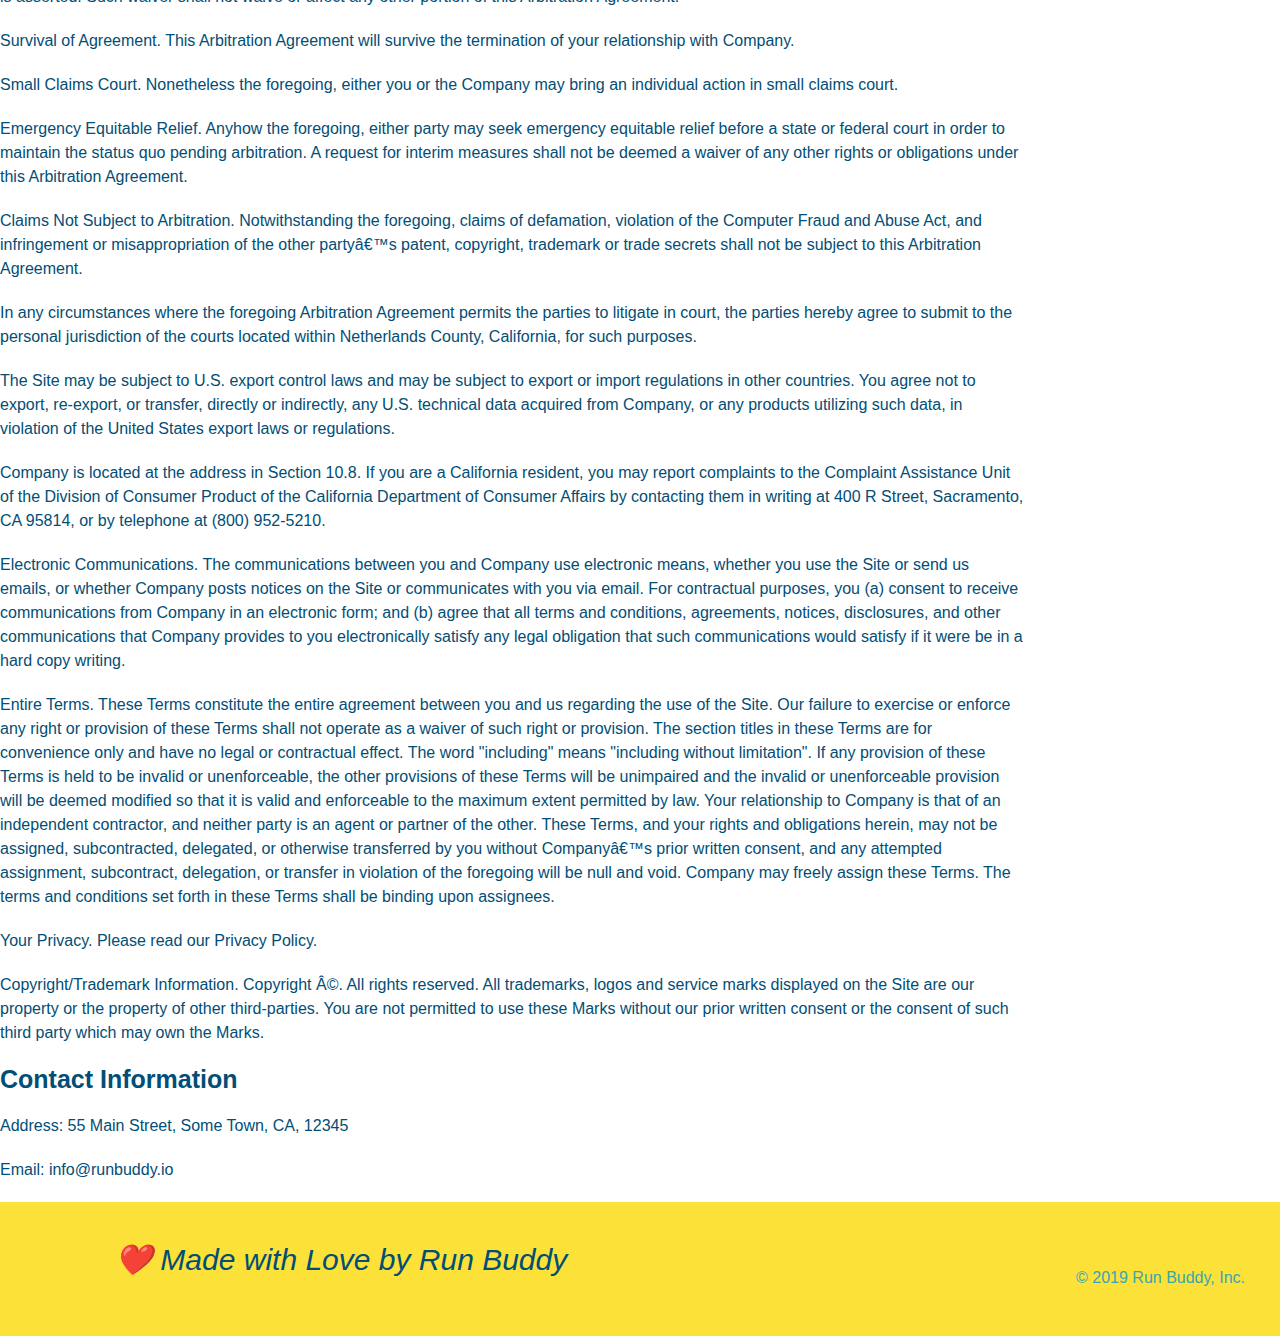
==== commit ffdedd6d: "final css touches" ====
--- a/privacy-policy.html
+++ b/privacy-policy.html
@@ -2,6 +2,7 @@
 <html lang="en">
     <head>
         <Meta charset="UTF-8" />
+        <meta name="viewport" content="width=device-width, initial-scale=1.0" />
         <title>Privacy Policy - Run Buddy</title>
     </head>
       <link rel="stylesheet" href="./assets/css/style.css" />
--- a/assets/css/style.css
+++ b/assets/css/style.css
@@ -3,227 +3,575 @@
     padding: 0;
     box-sizing: border-box;
   }
+
+  :root {
+    --primary-color: #fce138;
+    --secondary-color: #024e76;
+    --tertiary-color: #39a6b2;
+  }
+
 body {
     /*body text color */
     color: #39a6b2;
     font-family: Helvetica, Arial, sans-serif;
   }
-  /* apply styles to <header> */
+
 header {
     padding: 20px 35px;
-    background-color: #39a6b2;
-  }
+    background-color: var(--tertiary-color);
+    display: flex;
+    justify-content: space-between;
+    flex-wrap: wrap;
+    text-shadow: 0 0 10px rgba(0, 0, 0, 0.5);
+    position: -webkit-sticky;
+    position: sticky;
+    top: 0;
+    background-image: url("../images/hero-bg.jpeg");
+    background-size: cover;
+    background-position: center;
+    background-attachment: fixed;
+    background-position: 80%;
+    z-index: 9999;
+  }
+
   header h1 {
     font-weight: bold;
+    margin: 0;
     font-size: 36px;
-    color: #fce138;
-    margin: 0;
-    display: inline;
+    color: var(--primary-color);
   }
   
   header a {
-    color: #fce138;
+    color: var(--primary-color);
     text-decoration: none;
-    color: #fce138;
-  }
+    color: var(--primary-color);
+  }
+
   header nav {
-    float: right;
     margin: 7px 0;
   }
-  header nav ul li {
-    display: inline;
-  }
+
+  header nav ul {
+    display: flex;
+    flex-wrap: wrap;
+    justify-content: space-between;
+    align-items: center;
+    list-style: none;
+  }
+
   header nav ul li a {
-    margin: 0 30px;
+    padding: 10px 15px;
     font-weight: lighter;
-    font-size: 22px;
-  }
+    font-size: 1.55vw;
+    text-shadow: 0 0 10px rgba(0, 0, 0, 0.5);
+  }
+
+  header nav ul li a:hover {
+    background: var(--primary-color);
+    color: var(--secondary-color);
+    border-radius: 15px;
+    text-shadow: none;
+  }
+  
+/* HEADER / NAVBAR STYLES END */
+
+
+
+/* FOOTER STYLES START */
   footer {
-    background: #fce138;
+    background: var(--primary-color);
     width: 100%;
     padding: 40px 35px;
-  }
+    display: flex;
+    justify-content: space-between;
+    flex-wrap: wrap;
+  }
+
   footer h2 {
-    display: inline;
-    color: #024e76;
+    color: var(--secondary-color);
     font-size: 30px;
     margin: 0;
   }
+
   footer div {
-    float: right;
     line-height: 1.5;
     text-align: right;
   }
+
   footer a {
-    color: #024e76;
-  }
+    color: var(--secondary-color);
+  }
+
   section {
     padding: 60px;
   }
+
   /* Hero Style Start */
 .hero {
   background-image: url("../images/hero-bg.jpeg");
-  height: 600px;
   background-size: cover;
   background-position: center;
-  position: relative;
-}
+  display: flex;
+  justify-content: center;
+  flex-wrap: wrap;
+  align-items: flex-start;
+  background-attachment: fixed;
+  background-position: 80%;
+}
+
+.hero-cta {
+  width: 35%;
+  text-align: right;
+  margin: 3.5%;
+  color: #fff;
+  font-size: 18px;
+  line-height: 1.2;
+}
+
+.hero-cta h2{
+  font-style: italic;
+  font-size: 55px;
+  color: var(--primary-color);
+  text-shadow: 0 0 10px rgba(0, 0, 0, 0.5);
+}
+
 .hero-form {
-  background-color: #fce138;
+  background-color: rgba( 252, 225, 56, 0.8);
   padding: 20px;
-  width: 500px;
-  color: #024e76;
-  border: solid 3pix #024e76;
-  position: absolute;
-  bottom: 0px;
-  right: 0px;
-}
+  color: var(--secondary-color);
+  border: solid 3pix var(--secondary-color);
+  width: 40%;
+  margin: 3.5%;
+  box-shadow: 0 0 10px rgba(0, 0, 0, 0.5);
+  border-radius: 15px;
+}
+
+.hero-form button:hover {
+  background-color: var(--tertiary-color);  
+}
+
 .hero-form h3 {
   font-size: 24px;
   margin: 0;
 }
+
 .hero-form p {
   margin: 5px 0 15px 0;
 }
+
 .form-input {
-  border: 1px solid #024e76;
+  border: 1px solid var(--secondary-color);
   display: block;
   padding: 7px 15px;
   font-size: 16px;
-  color: #024e76;
+  color: var(--secondary-color);
   width: 100%;
   margin-bottom: 15px;
-}
+  border-radius: 10px;
+  background-color: rgba(255,255,255, 0.75);
+}
+
+.form-input:focus {
+  background-color: rgba( 255, 255, 255, 1);
+  outline: none;
+}
+
 .hero-form label {
   margin: 0 5px;
 }
+
 .hero-form button {
-  color: #fce138;
-  background-color: #024e76;
+  color: var(--primary-color);
+  background-color: var(--secondary-color);
   border: none;
   padding: 10px 20px;
   font-size: 16px;
-}
+  border-radius: 10px;
+}
+
+.checkbox-wrapper input, .radio-wrapper input {
+  opacity: 0;
+}
+
+.checkbox-wrapper label, .radio-wrapper label {
+  position: relative;
+  left: 10px;
+  margin: 10px;
+  line-height: 1.6;
+}
+
+.checkbox-wrapper label::before, .radio-wrapper label::before {
+  content: "";
+  height: 20px;
+  width: 20px;
+  background: rgba( 255, 255, 255, 0.75);
+  border: 1px solid var(--secondary-color);
+  position: absolute;
+  top: -4px;
+  left: -30px;
+}
+
+.radio-wrapper label::before {
+  border-radius: 50%;
+}
+
+.radio-wrapper label::after {
+  content: "";
+  width: 20px;
+  height: 20px;
+  border-radius: 50%;
+  background: var(--secondary-color);
+  position: absolute;
+  left: -29px;
+  top: -3px;
+  background-image: radial-gradient(circle, #39a6b2, #024e76);
+}
+
+.checkbox-wrapper label::after {
+  content: "";
+  height: 6px;
+  width: 14px;
+  border-left: 2px solid var(--secondary-color);
+  border-bottom: 2px solid var(--secondary-color);
+  position: absolute;
+  left: -26px;
+  top: 1px;
+  transform: rotate(-58deg);
+}
+
+.checkbox-wrapper input + label::after, 
+.radio-wrapper input + label::after {
+  content: none;
+}
+
+.checkbox-wrapper input:checked + label::after, 
+.radio-wrapper input:checked + label::after {
+  content: "";
+}
+
 /* HERO STYLES END */
-.intro {
+
+.section-title {
+  font-size: 48px;
+  color: var(--secondary-color);
+  border-bottom: 3px solid;
+  padding-bottom: 20px;
   text-align: center;
-}
+  margin: 0 auto 35px auto;
+  width: 50%;
+}
+
+.primary-border {
+  border-color: var(--primary-color);
+}
+
+.secondary-border {
+  border-color: var(--tertiary-color);
+}
+
 .intro p {
   line-height: 1.7;
   color: #39a6b2;
   width: 80%;
-font-size: 20px;
-margin: 0 auto;
-}
+  font-size: 20px;
+  margin: 0 auto;
+  text-align: center;
+}
+
 .steps {
-  text-align: center;
-  background: #fce138;
-}
-.section-title {
-  font-size: 55px;
-  color: #024e76;
-  margin-bottom: 35px;
-  padding: 0 100px 20px 100px;
-  display: inline-block;
-  border-bottom: 3px solid;
-}
-
-.primary-border {
-  border-color: #fce138;
-}
-
-.secondary-border {
-  border-color: #39a6b2;
-}
-.steps div {
-  margin-bottom: 80px;
-}
-.steps img {
-  width: 15%;
-  margin: 10px 0;
-}
-.steps h3 {
-  color: #024e76;
+  background: var(--primary-color);
+}
+
+.step {
+  margin: 50px auto;
+  padding-bottom: 50px;
+  width: 80%;
+  display: flex;
+  flex-wrap: wrap;
+  align-items: center;
+  justify-content: space-between;
+  
+}
+
+.step:not(:last-child) {
+  border-bottom: 1px solid var(--tertiary-color);
+}
+
+.step h3 {
+  color: var(--secondary-color);
   font-size: 46px;
-  margin-top: 10px;
-}
-.steps p {
-  color: #39a6b2;
-  font-size: 23px;
-}
-.steps span{
-  font-size: 38px;
-}
+  flex: 1 30%;
+}
+
+.step-info {
+  flex: 2 70%;
+  display: flex;
+  flex-wrap: wrap;
+  align-items: center;
+}
+
+.step-img {
+  flex: 1 12%;
+  margin-right: 20px;
+}
+
+.step-img img {
+  max-width: 100%;
+}
+
+.step-text {
+  flex: 12;
+}
+
+.step-text p {
+  color: var(--tertiary-color);
+  font-size: 18px;
+}
+
+.step-text h4 {
+  font-size: 26px;
+  line-height: 1.5;
+  color: var(--secondary-color);
+}
+
 .trainers {
-  text-align: center;
-}
+  width: 100%;
+  margin: 0 auto;
+  display: flex;
+  flex-wrap: wrap;
+  justify-content: space-around;
+}
+
 .trainer {
-  width: 900px;
-  margin: 0 auto 30px auto;
-  background: #024e76;
-  color: #fce138;
-  overflow: auto;
-}
+  margin: 20px;
+  background: var(--secondary-color);
+  color: var(--primary-color);
+  flex: 1;
+}
+
 .trainer img {
-  width: 35%;
-  float: left;
-}
+  width: 100%;
+}
+
 .trainer-bio {
-  padding: 35px;
-  float: left;
-  width: 65%;
-}
+  padding: 25px;
+  line-height: 1.3;
+}
+
 .text-left {
   text-align: left;
 }
+
 .text-right {
   text-align: right;
 }
+
 .trainer-bio h3 {
-  font-size: 32px;
-  margin-bottom: 8px;
-
-}
+  font-size: 28px;
+}
+
 .trainer-bio h4 {
   font-weight: lighter;
-  font-size: 26px;
-  margin-bottom: 25px;
-}
+  font-size: 22px;
+  margin-bottom: 15px;
+}
+
 .trainer-bio p {
   font-size: 17px;
-  line-height: 1.3;
-}
+}
+
 /* REACH OUT STYLES START */
 .contact {
-  text-align: center;
-  background-color: #024e76;
-}
+  background-color: var(--secondary-color);
+}
+
 .contact h2 {
-  color: #fce138;
-}
+  color: var(--primary-color);
+}
+
+.contact-info {
+  display: flex;
+  justify-content: space-between;
+  flex-wrap: wrap;
+}
+
+.contact-info > * {
+  flex: 1;
+  margin: 15px;
+}
+
 .contact-info iframe {
-  width: 400px;
   height: 400px;
 }
+
 .contact-info div {
-  width: 410px;
-  display: inline-block;
-  vertical-align: top;
-  text-align: left;
-  margin: 30px 0 0 60px;
   color: white;
 }
+
 .contact-info h3 {
-  color: #fce138;
+  color: var(--primary-color);
   font-size: 32px;
 }
+
 .contact-info p, .contact-info address {
   margin: 20px 0;
   line-height: 1.5;
-  font-size: 20px;
+  font-size: 16px;
   font-style: normal;
 }
+
+.contact-form input, .contact-form textarea{
+  border: 1px solid var(--secondary-color);
+  display: block;
+  padding: 7px 15px;
+  font-size: 16px;
+  color: var(--secondary-color);
+  width: 100%;
+  margin-bottom: 15px;
+  margin-top: 5px;
+  border-radius: 10px;
+  background-color: rgba(255,255,255, 0.75);
+}
+
+.contact-form input:focus, .contact-form textarea:focus{
+  background-color: rgba(255,255,255, 1);
+  outline: none;
+}
+
+.conntact-form button {
+  width: 100%;
+  border: none;
+  background: var(--primary-color);
+  color: var(--secondary-color);
+  text-align: center;
+  padding: 15px 0;
+  font-size: 16px;
+  border-radius: 10px; 
+}
+
+
+.contact-form button:hover {
+  color: var(--primary-color);
+  background: var(--tertiary-color);
+}
+
 .contact-info a {
-  color: #fce138;
+  color: var(--primary-color);
 }
 /* REACH OUT STYLES END */
+
+.flex-row {
+  display: flex;
+}
+
+/* MEDIA QUERY FOR SMALLER DESKTOP SCREENS AND SMALLER */
+@media screen and (max-width: 980px) {
+ 
+  header {
+    padding-bottom: 0;
+    justify-content: center;
+    position: relative;
+  }
+  header h1 {
+    width: 100%;
+    text-align: center;
+  
+  }
+
+  header nav ul {
+    margin-top: 20px;
+    width: 100%;
+    justify-content: center;
+  }
+  
+  header nav ul li a {
+    font-size: 20px;
+  }
+
+  footer h2, footer div {
+    text-align: center;
+    width: 100%;
+  }
+
+  .hero-cta, .hero-form {
+    width: 100%;
+  }
+
+  .hero-cta {
+    text-align: center;
+  }
+
+  .section-title {
+    width: 80%;
+  }
+
+  .trainer {
+    flex: 0 70%;
+  }
+
+  .contact-info iframe {
+    flex: 1 100%;
+  }
+}
+
+/* MEDIA QUERY FOR TABLETS AND SMALLER */
+@media screen and (max-width: 768px) {
+ 
+  section {
+    padding: 30px 15px;
+  }
+
+  .step h3 {
+    flex: 1 100%;
+    text-align: center;
+  }
+
+  .step-info {
+    flex: 2 100%;
+    text-align: center;
+    justify-content: center;
+  }
+
+  .step-img {
+    flex: 0 32%;
+    margin-right: 0;
+    margin-top: 15px;
+    margin-bottom: 15px;
+  }
+
+  .step-text {
+    flex: 100%;  
+  }
+}
+
+/* MEDIA QUERY FOR MOBILE PHONES AND SMALLER */
+@media screen and (max-width: 575px) {
+ 
+  .hero-form button {
+    width: 100%;
+  }
+
+  .section-title {
+    width: 95%;
+  }
+
+  .intro p {
+    width: 100%;
+  }
+
+  .trainer {
+    flex: 0 100%;
+  }
+
+  .contact-info {
+    text-align: center;
+  }
+
+  .contact-info > * {
+    flex: 0 100%;
+  }
+
+  .contact-form {
+    order: 3;
+  }
+}